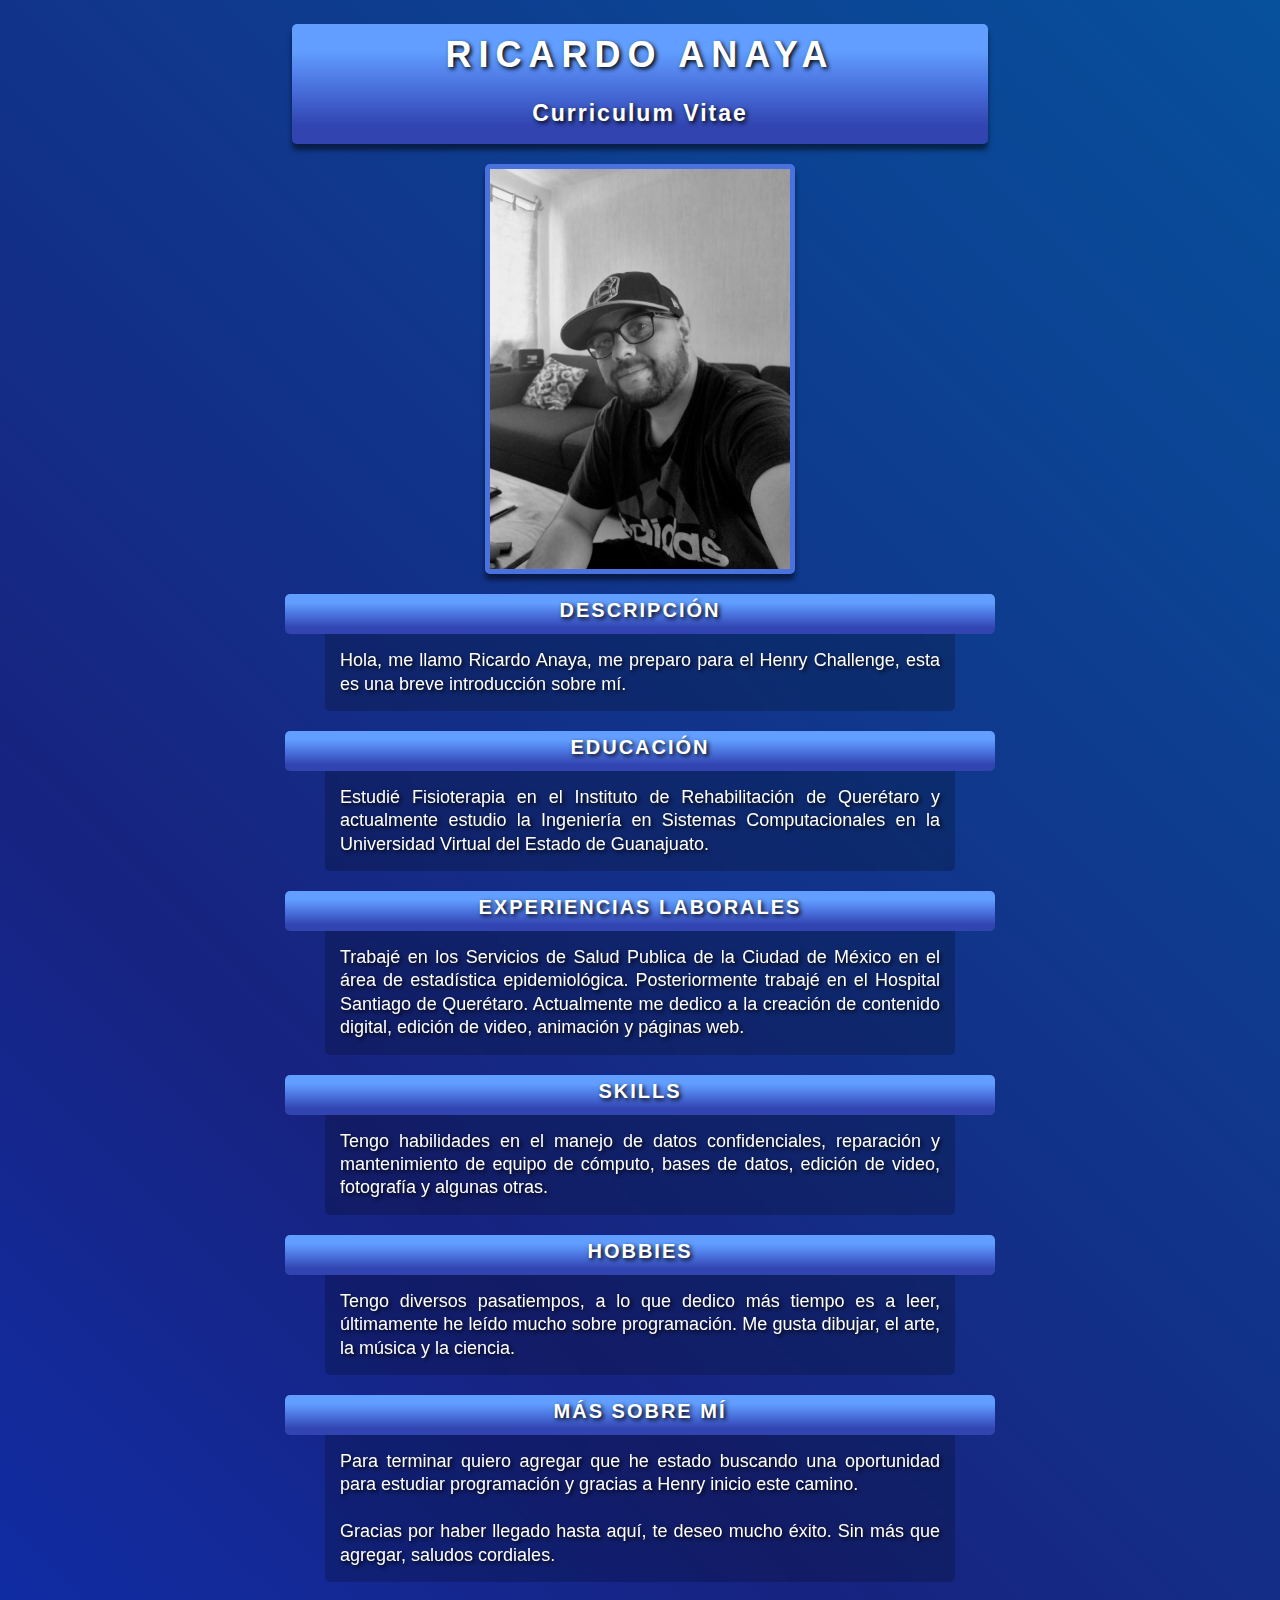
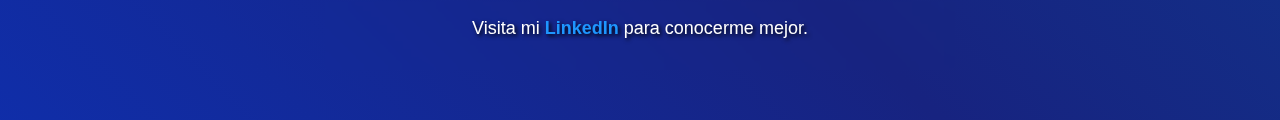
==== index.html @ 8e2141ce "cambio de nombre a index" ====
<!DOCTYPE html>
<html lang="en" dir="ltr">
  <head>
    <meta charset="utf-8" />
    <title>CV Ricardo</title>
    <link rel="stylesheet" href="./Stylescv.css" />
    <!-- <style media="screen">
      #Titulo {
      color: white;
      background: navy;
      padding: 5px;
      margin: auto;
      width: 55%;
    }</style> -->
  </head>
  <body>
    <div id="Titulo" align="center">
      <h1>Ricardo Anaya</h1>
      <h3>Curriculum Vitae</h3>
    </div>

    <div id="Foto" align="center">
      <img src="foto.jpg" alt="Mi fotografía" />
    </div>

    <div id="Descripcion">
      <h4><span>Descripción</span></h4>
      <p>
        Hola, me llamo Ricardo Anaya, me preparo para el Henry Challenge, esta
        es una breve introducción sobre mí.
      </p>
    </div>

    <div id="Educacion">
      <h4><span>Educación</span></h4>
      <p>
        Estudié Fisioterapia en el Instituto de Rehabilitación de Querétaro y
        actualmente estudio la Ingeniería en Sistemas Computacionales en la
        Universidad Virtual del Estado de Guanajuato.
      </p>
    </div>

    <div id="Experiencias">
      <h4><span>Experiencias Laborales</span></h4>
      <p>
        Trabajé en los Servicios de Salud Publica de la Ciudad de México en el
        área de estadística epidemiológica. Posteriormente trabajé en el
        Hospital Santiago de Querétaro. Actualmente me dedico a la creación de
        contenido digital, edición de video, animación y páginas web.
      </p>
    </div>

    <div id="Skills">
      <h4><span>Skills</span></h4>
      <p>
        Tengo habilidades en el manejo de datos confidenciales, reparación y
        mantenimiento de equipo de cómputo, bases de datos, edición de video,
        fotografía y algunas otras.
      </p>
    </div>

    <div id="Hobbies">
      <h4><span>Hobbies</span></h4>
      <p>
        Tengo diversos pasatiempos, a lo que dedico más tiempo es a leer,
        últimamente he leído mucho sobre programación. Me gusta dibujar, el
        arte, la música y la ciencia.
      </p>
    </div>

    <div id="Mas">
      <h4><span>Más sobre mí</span></h4>
      <p>
        Para terminar quiero agregar que he estado buscando una oportunidad para
        estudiar programación y gracias a Henry inicio este camino.
        <br />
        <br />
        Gracias por haber llegado hasta aquí, te deseo mucho éxito. Sin más que
        agregar, saludos cordiales.
      </p>
    </div>

    <div id="Link" align="center">
      <p id="Link">
        Visita mi
        <b>
          <a
            href="http://www.linkedin.com/in/ricardoanaya"
            target="_blank"
            rel="noopener noreferrer"
            >LinkedIn</a
          >
        </b>
        para conocerme mejor.
      </p>
    </div>
  </body>
</html>
---- Stylescv.css ----
#Titulo {
  background: dodgerblue;
  margin: auto;
  width: 55%;
  /* max-width: 600px; */
  height: 120px;
  border-radius: 5px;
  background: rgb(49, 68, 176);
  background: linear-gradient(
    0deg,
    rgba(49, 68, 176, 1) 15%,
    rgba(74, 114, 222, 1) 48%,
    rgba(97, 158, 255, 1) 78%
  );
  /* font-family: "Lucida Console", "Courier New", monospace; */
  /* font-family: Verdana, Arial, Helvetica, sans-serif; */
  /* font-family: "Times New Roman", Times, serif; */
  /* *Animación -¬ */
  /* background: linear-gradient(45deg, #0044ff, #172380, #0064a7, #01ff78);
  background-size: 400% 400%;
  position: relative;
  animation: move 5s ease infinite; */
  box-shadow: 0px 6px 5px 0px rgba(0, 0, 0, 0.5);
  -webkit-box-shadow: 0px 6px 5px 0px rgba(0, 0, 0, 0.5);
  -moz-box-shadow: 0px 6px 5px 0px rgba(0, 0, 0, 0.5);
}

#Foto {
  display: block;
  margin: auto;
  width: 300px;
  height: 400px;
  margin-top: 20px;
  margin-bottom: 20px;
  border-radius: 5px;
  border: 5px solid #4a72de;
  overflow: hidden;
  transition: all 0.8s ease-in-out;
  box-shadow: 0px 6px 5px 0px rgba(0, 0, 0, 0.5);
  -webkit-box-shadow: 0px 6px 5px 0px rgba(0, 0, 0, 0.5);
  -moz-box-shadow: 0px 6px 5px 0px rgba(0, 0, 0, 0.5);
}

img {
  width: 300px;
  transition: all 0.8s ease-in-out;
}

img:hover {
  transition: all 0.8s ease-in-out;
  -webkit-transform: scale(1.3);
  transform: scale(1.3);
}

p {
  color: white;
  line-height: 1.3;
  font-size: 18px;
  background: rgba(0, 0, 0, 0.2);
  backdrop-filter: blur(5px);
  -webkit-backdrop-filter: blur(5px);
  /* border: 1px solid #ffffff5b; */
  border-bottom-left-radius: 5px;
  border-bottom-right-radius: 5px;
  padding: 15px;
  /* color: black; */
  margin: auto;
  max-width: 600px;
  margin-bottom: 20px;
  text-align: justify;
  text-shadow: 2px 2px 4px #000000;
  /* font-family: "Lucida Console", "Courier New", monospace; */
  font-family: Arial, Helvetica, sans-serif;
  /* font-family: "Times New Roman", Times, serif; */
  /* box-shadow: 0px 6px 5px 0px rgba(0, 0, 0, 0.5);
  -webkit-box-shadow: 0px 6px 5px 0px rgba(0, 0, 0, 0.5);
  -moz-box-shadow: 0px 6px 5px 0px rgba(0, 0, 0, 0.5); */
}
h4 {
  /* font-family: "Lucida Console", "Courier New", monospace; */
  font-family: Arial, Helvetica, sans-serif;
  /* font-family: "Times New Roman", Times, serif; */
  font-size: 20px;
  text-align: center;
  text-transform: uppercase;
  letter-spacing: 2px;
  color: white;
  background: dodgerblue;
  padding: 5px;
  margin: auto;
  max-width: 700px;
  height: 30px;
  border-radius: 5px;
  text-shadow: 2px 2px 4px #000000;
  background: rgb(49, 68, 176);
  background: linear-gradient(
    0deg,
    rgba(49, 68, 176, 1) 15%,
    rgba(74, 114, 222, 1) 48%,
    rgba(97, 158, 255, 1) 78%
  );
  /* box-shadow: 0px 6px 5px 0px rgba(0, 0, 0, 0.5);
  -webkit-box-shadow: 0px 6px 5px 0px rgba(0, 0, 0, 0.5);
  -moz-box-shadow: 0px 6px 5px 0px rgba(0, 0, 0, 0.5); */
}
a {
  color: rgb(30, 150, 255);
  font: bold;
  text-decoration: none;
}

a:hover {
  color: rgb(113, 198, 255);
  text-decoration: underline;
}

body {
  /* width: 100%; */
  height: 100vh;
  background: linear-gradient(45deg, #0044ff, #172380, #0064a7, #01ff78);
  background-size: 400% 400%;
  position: relative;
  animation: move 20s ease infinite;
}

@keyframes move {
  0% {
    background-position: 0% 50%;
  }
  50% {
    background-position: 100% 50%;
  }
  100% {
    background-position: 0% 50%;
  }
}

h1 {
  padding-top: 10px;
  color: white;
  letter-spacing: 7px;
  font-size: 36px;
  text-transform: uppercase;
  text-shadow: 2px 2px 4px #000000;
  font-family: Arial, Helvetica, sans-serif;
}
h3 {
  font-family: Arial, Helvetica, sans-serif;
  font-size: 23px;
  letter-spacing: 2px;
  text-shadow: 2px 2px 4px #000000;
  color: white;
}

#Link {
  border: none;
  background: none;
  text-align: center;
  padding-bottom: 30px;
  box-shadow: none;
}
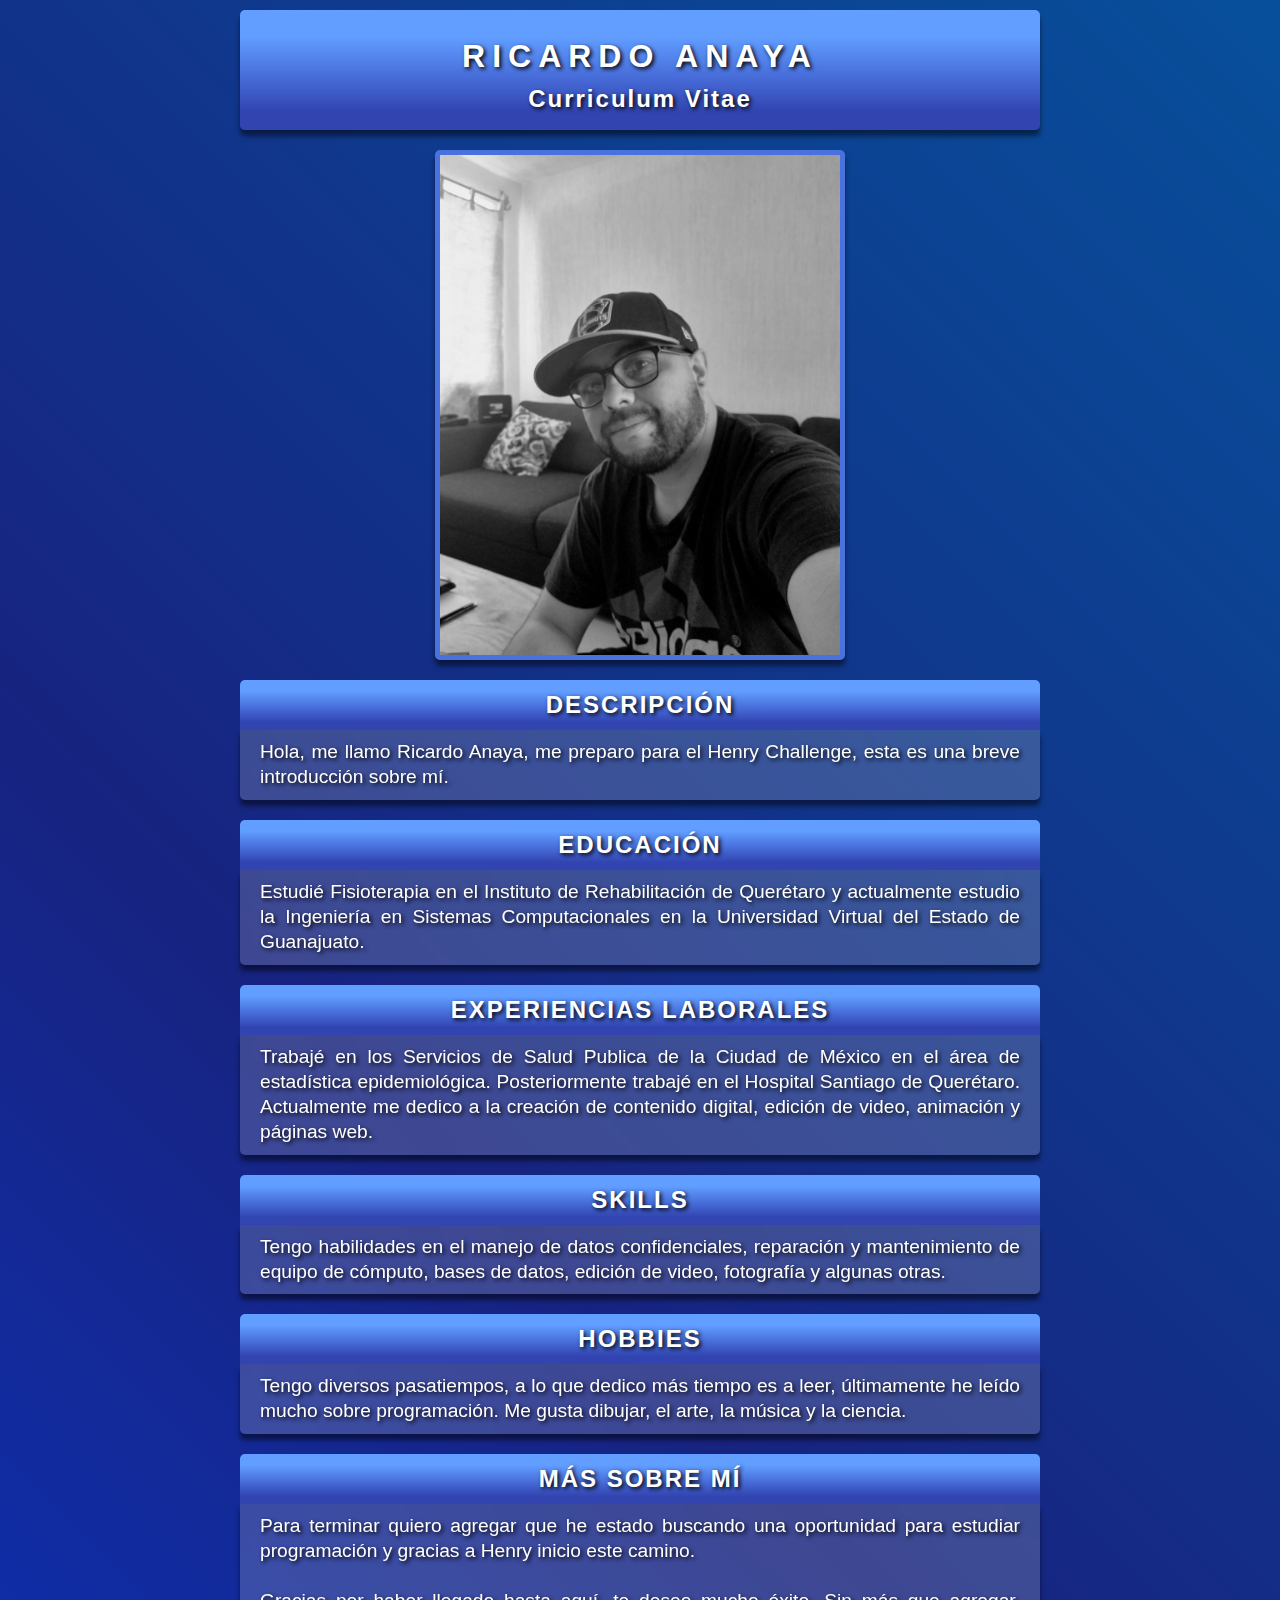
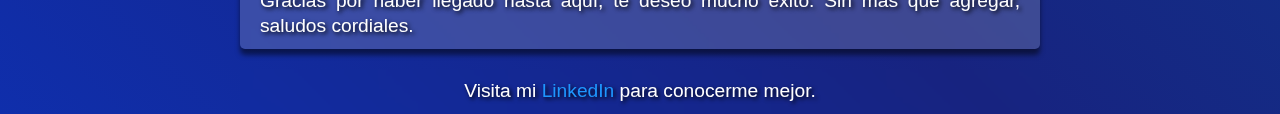
==== commit 4a49ce1f: "Responsive CV" ====
--- a/index.html
+++ b/index.html
@@ -1,9 +1,15 @@
 <!DOCTYPE html>
 <html lang="en" dir="ltr">
   <head>
+    <meta name="viewport" content="width=device-width, initial-scale=1">
     <meta charset="utf-8" />
     <title>CV Ricardo</title>
     <link rel="stylesheet" href="./Stylescv.css" />
+    <meta name="author" content="Ricardo Anaya" />
+    <meta
+      name="description"
+      content="Elaboración de un curriculum sencillo para practicar HTML y CSS para el bootcamp de HENRY"
+    />
     <!-- <style media="screen">
       #Titulo {
       color: white;
@@ -24,7 +30,7 @@
     </div>
 
     <div id="Descripcion">
-      <h4><span>Descripción</span></h4>
+      <h4>Descripción</h4>
       <p>
         Hola, me llamo Ricardo Anaya, me preparo para el Henry Challenge, esta
         es una breve introducción sobre mí.
@@ -32,7 +38,7 @@
     </div>
 
     <div id="Educacion">
-      <h4><span>Educación</span></h4>
+      <h4>Educación</h4>
       <p>
         Estudié Fisioterapia en el Instituto de Rehabilitación de Querétaro y
         actualmente estudio la Ingeniería en Sistemas Computacionales en la
@@ -41,7 +47,7 @@
     </div>
 
     <div id="Experiencias">
-      <h4><span>Experiencias Laborales</span></h4>
+      <h4>Experiencias Laborales</h4>
       <p>
         Trabajé en los Servicios de Salud Publica de la Ciudad de México en el
         área de estadística epidemiológica. Posteriormente trabajé en el
@@ -51,7 +57,7 @@
     </div>
 
     <div id="Skills">
-      <h4><span>Skills</span></h4>
+      <h4>Skills</h4>
       <p>
         Tengo habilidades en el manejo de datos confidenciales, reparación y
         mantenimiento de equipo de cómputo, bases de datos, edición de video,
@@ -60,7 +66,7 @@
     </div>
 
     <div id="Hobbies">
-      <h4><span>Hobbies</span></h4>
+      <h4>Hobbies</h4>
       <p>
         Tengo diversos pasatiempos, a lo que dedico más tiempo es a leer,
         últimamente he leído mucho sobre programación. Me gusta dibujar, el
@@ -69,7 +75,7 @@
     </div>
 
     <div id="Mas">
-      <h4><span>Más sobre mí</span></h4>
+      <h4>Más sobre mí</h4>
       <p>
         Para terminar quiero agregar que he estado buscando una oportunidad para
         estudiar programación y gracias a Henry inicio este camino.
@@ -80,17 +86,15 @@
       </p>
     </div>
 
-    <div id="Link" align="center">
+    <div>
       <p id="Link">
-        Visita mi
-        <b>
-          <a
-            href="http://www.linkedin.com/in/ricardoanaya"
-            target="_blank"
-            rel="noopener noreferrer"
-            >LinkedIn</a
-          >
-        </b>
+        Visita mi 
+        <a
+          href="http://www.linkedin.com/in/ricardoanaya"
+          target="_blank"
+          rel="noopener noreferrer"
+          > LinkedIn </a
+        >
         para conocerme mejor.
       </p>
     </div>
--- a/Stylescv.css
+++ b/Stylescv.css
@@ -1,8 +1,18 @@
+* {
+  padding: 0;
+  margin: 0;
+}
+
 #Titulo {
-  background: dodgerblue;
-  margin: auto;
-  width: 55%;
-  /* max-width: 600px; */
+  /* border: 2px solid rgb(38, 255, 0); */
+  display: flex;
+  flex-direction: column;
+  justify-content: center;
+  align-items: center;
+  position: relative;
+  margin: 0 auto;
+  margin-top: 10px;
+  width: 800px;
   height: 120px;
   border-radius: 5px;
   background: rgb(49, 68, 176);
@@ -17,19 +27,38 @@
   /* font-family: "Times New Roman", Times, serif; */
   /* *Animación -¬ */
   /* background: linear-gradient(45deg, #0044ff, #172380, #0064a7, #01ff78);
-  background-size: 400% 400%;
-  position: relative;
-  animation: move 5s ease infinite; */
-  box-shadow: 0px 6px 5px 0px rgba(0, 0, 0, 0.5);
-  -webkit-box-shadow: 0px 6px 5px 0px rgba(0, 0, 0, 0.5);
-  -moz-box-shadow: 0px 6px 5px 0px rgba(0, 0, 0, 0.5);
+    background-size: 400% 400%;
+    position: relative;
+    animation: move 5s ease infinite; */
+  box-shadow: 0px 6px 5px 0px rgba(0, 0, 0, 0.5);
+  -webkit-box-shadow: 0px 6px 5px 0px rgba(0, 0, 0, 0.5);
+  -moz-box-shadow: 0px 6px 5px 0px rgba(0, 0, 0, 0.5);
+}
+
+h1 {
+  font-family: Arial, Helvetica, sans-serif;
+  padding-top: 10px;
+  padding-bottom: 10px;
+  color: white;
+  letter-spacing: 7px;
+  font-size: 2rem;
+  text-transform: uppercase;
+  text-shadow: 2px 2px 4px #000000;
+}
+
+h3 {
+  font-family: Arial, Helvetica, sans-serif;
+  font-size: 1.5rem;
+  letter-spacing: 2px;
+  text-shadow: 2px 2px 4px #000000;
+  color: white;
 }
 
 #Foto {
   display: block;
   margin: auto;
-  width: 300px;
-  height: 400px;
+  width: 400px;
+  height: 500px;
   margin-top: 20px;
   margin-bottom: 20px;
   border-radius: 5px;
@@ -42,7 +71,7 @@
 }
 
 img {
-  width: 300px;
+  width: 400px;
   transition: all 0.8s ease-in-out;
 }
 
@@ -52,45 +81,25 @@
   transform: scale(1.3);
 }
 
-p {
-  color: white;
-  line-height: 1.3;
-  font-size: 18px;
-  background: rgba(0, 0, 0, 0.2);
-  backdrop-filter: blur(5px);
-  -webkit-backdrop-filter: blur(5px);
-  /* border: 1px solid #ffffff5b; */
-  border-bottom-left-radius: 5px;
-  border-bottom-right-radius: 5px;
-  padding: 15px;
-  /* color: black; */
-  margin: auto;
-  max-width: 600px;
-  margin-bottom: 20px;
-  text-align: justify;
-  text-shadow: 2px 2px 4px #000000;
+h4 {
+  font-family: Arial, Helvetica, sans-serif;
   /* font-family: "Lucida Console", "Courier New", monospace; */
-  font-family: Arial, Helvetica, sans-serif;
   /* font-family: "Times New Roman", Times, serif; */
-  /* box-shadow: 0px 6px 5px 0px rgba(0, 0, 0, 0.5);
-  -webkit-box-shadow: 0px 6px 5px 0px rgba(0, 0, 0, 0.5);
-  -moz-box-shadow: 0px 6px 5px 0px rgba(0, 0, 0, 0.5); */
-}
-h4 {
-  /* font-family: "Lucida Console", "Courier New", monospace; */
-  font-family: Arial, Helvetica, sans-serif;
-  /* font-family: "Times New Roman", Times, serif; */
-  font-size: 20px;
+  display: flex;
+  flex-direction: column;
+  justify-content: center;
+  align-items: center;
+  position: relative;
+  font-size: 1.5rem;
   text-align: center;
   text-transform: uppercase;
   letter-spacing: 2px;
   color: white;
-  background: dodgerblue;
-  padding: 5px;
   margin: auto;
-  max-width: 700px;
-  height: 30px;
-  border-radius: 5px;
+  width: 800px;
+  height: 50px;
+  border-top-left-radius: 5px;
+  border-top-right-radius: 5px;
   text-shadow: 2px 2px 4px #000000;
   background: rgb(49, 68, 176);
   background: linear-gradient(
@@ -100,9 +109,54 @@
     rgba(97, 158, 255, 1) 78%
   );
   /* box-shadow: 0px 6px 5px 0px rgba(0, 0, 0, 0.5);
-  -webkit-box-shadow: 0px 6px 5px 0px rgba(0, 0, 0, 0.5);
-  -moz-box-shadow: 0px 6px 5px 0px rgba(0, 0, 0, 0.5); */
-}
+    -webkit-box-shadow: 0px 6px 5px 0px rgba(0, 0, 0, 0.5);
+    -moz-box-shadow: 0px 6px 5px 0px rgba(0, 0, 0, 0.5); */
+}
+
+p {
+  font-family: Arial, Helvetica, sans-serif;
+  /* font-family: "Lucida Console", "Courier New", monospace; */
+  /* font-family: "Times New Roman", Times, serif; */
+  text-align: justify;
+  box-sizing: border-box;
+  display: flex;
+  flex-direction: column;
+  justify-content: center;
+  align-items: center;
+  position: relative;
+  padding: 10px 20px 10px 20px;
+  color: white;
+  line-height: 1.3;
+  font-size: 1.2rem;
+  background: rgba(219, 219, 219, 0.2);
+  backdrop-filter: blur(5px);
+  -webkit-backdrop-filter: blur(5px);
+  border-bottom-left-radius: 5px;
+  border-bottom-right-radius: 5px;
+  margin: 0 auto;
+  width: 800px;
+  margin-bottom: 20px;
+  height: fit-content;
+  text-shadow: 2px 2px 4px #000000;
+  box-shadow: 0px 6px 5px 0px rgba(0, 0, 0, 0.5);
+  -webkit-box-shadow: 0px 6px 5px 0px rgba(0, 0, 0, 0.5);
+  -moz-box-shadow: 0px 6px 5px 0px rgba(0, 0, 0, 0.5);
+}
+
+#Link {
+  display: block;
+  /* flex-direction: column; */
+  /* justify-content: center; */
+  /* align-items: center; */
+  /* position: relative; */
+  /* padding: none; */
+  border: none;
+  background: none;
+  text-align: center;
+  box-shadow: none;
+  /* margin: 0 auto; */
+}
+
 a {
   color: rgb(30, 150, 255);
   font: bold;
@@ -115,7 +169,7 @@
 }
 
 body {
-  /* width: 100%; */
+  width: 100%;
   height: 100vh;
   background: linear-gradient(45deg, #0044ff, #172380, #0064a7, #01ff78);
   background-size: 400% 400%;
@@ -135,27 +189,42 @@
   }
 }
 
-h1 {
-  padding-top: 10px;
-  color: white;
-  letter-spacing: 7px;
-  font-size: 36px;
-  text-transform: uppercase;
-  text-shadow: 2px 2px 4px #000000;
-  font-family: Arial, Helvetica, sans-serif;
-}
-h3 {
-  font-family: Arial, Helvetica, sans-serif;
-  font-size: 23px;
-  letter-spacing: 2px;
-  text-shadow: 2px 2px 4px #000000;
-  color: white;
-}
-
+@media screen and (max-width: 600px) {
+  #Titulo {
+   width: 90%;
+  }
+  #Foto {
+    width: 300px;
+    height: 400px;
+  }
 #Link {
-  border: none;
-  background: none;
-  text-align: center;
-  padding-bottom: 30px;
-  box-shadow: none;
-}
+  width: 90%;
+  border-top-left-radius: 5px;
+  border-top-right-radius: 5px;
+  background: rgba(219, 219, 219, 0.2);
+  box-shadow: 0px 6px 5px 0px rgba(0, 0, 0, 0.5);
+  -webkit-box-shadow: 0px 6px 5px 0px rgba(0, 0, 0, 0.5);
+  -moz-box-shadow: 0px 6px 5px 0px rgba(0, 0, 0, 0.5);
+}
+  h1 {
+    font-size: 1.6rem;
+  }
+  h3 {
+    font-size: 1rem;
+  }
+  h4 {
+    font-size: 1rem;
+    width: 90%;
+  }
+  p {
+    font-size: 1rem;
+    width: 90%;
+  }
+  img {
+    width: 300px;
+    height: 400px;
+  }
+}
+  
+
+ 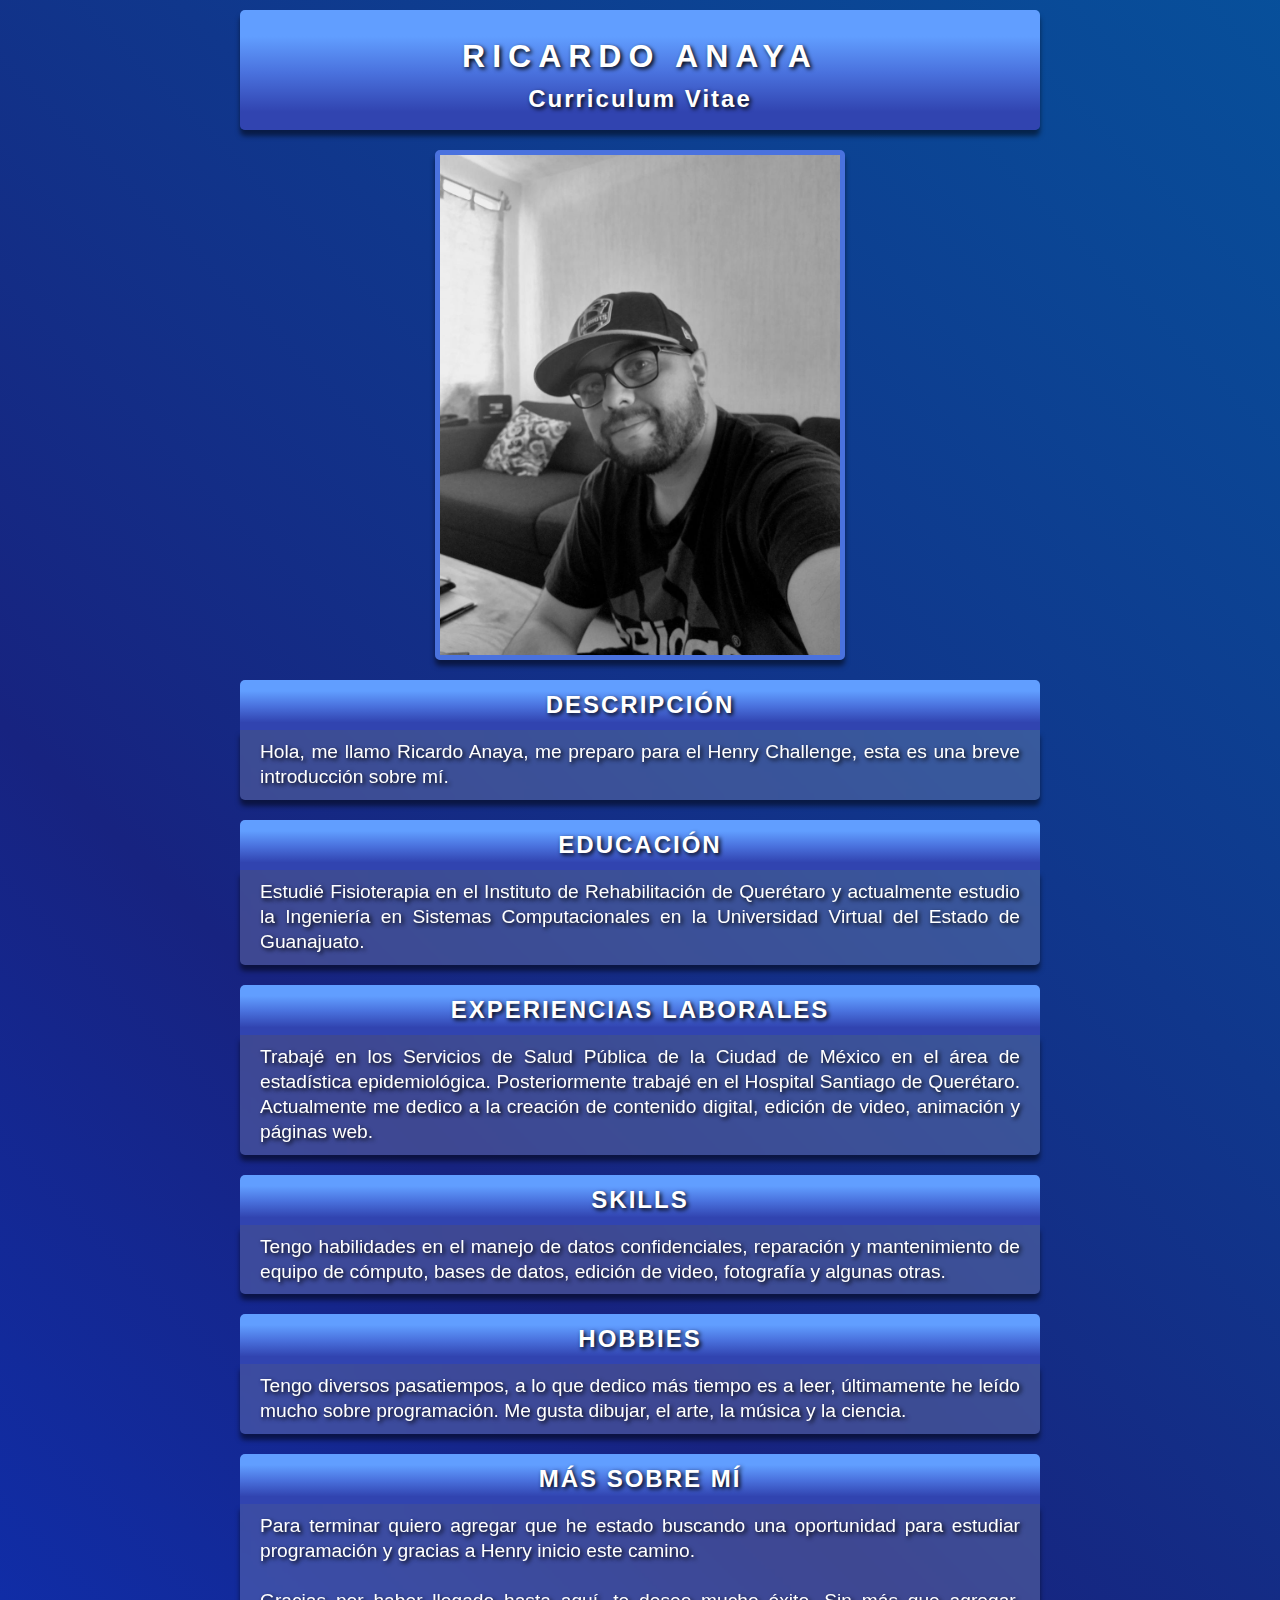
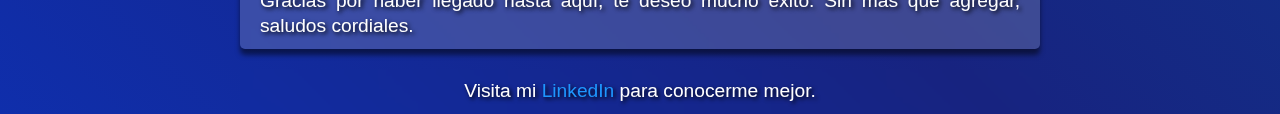
==== commit 2360a0b3: "Jade" ====
--- a/index.html
+++ b/index.html
@@ -49,7 +49,7 @@
     <div id="Experiencias">
       <h4>Experiencias Laborales</h4>
       <p>
-        Trabajé en los Servicios de Salud Publica de la Ciudad de México en el
+        Trabajé en los Servicios de Salud Pública de la Ciudad de México en el
         área de estadística epidemiológica. Posteriormente trabajé en el
         Hospital Santiago de Querétaro. Actualmente me dedico a la creación de
         contenido digital, edición de video, animación y páginas web.
